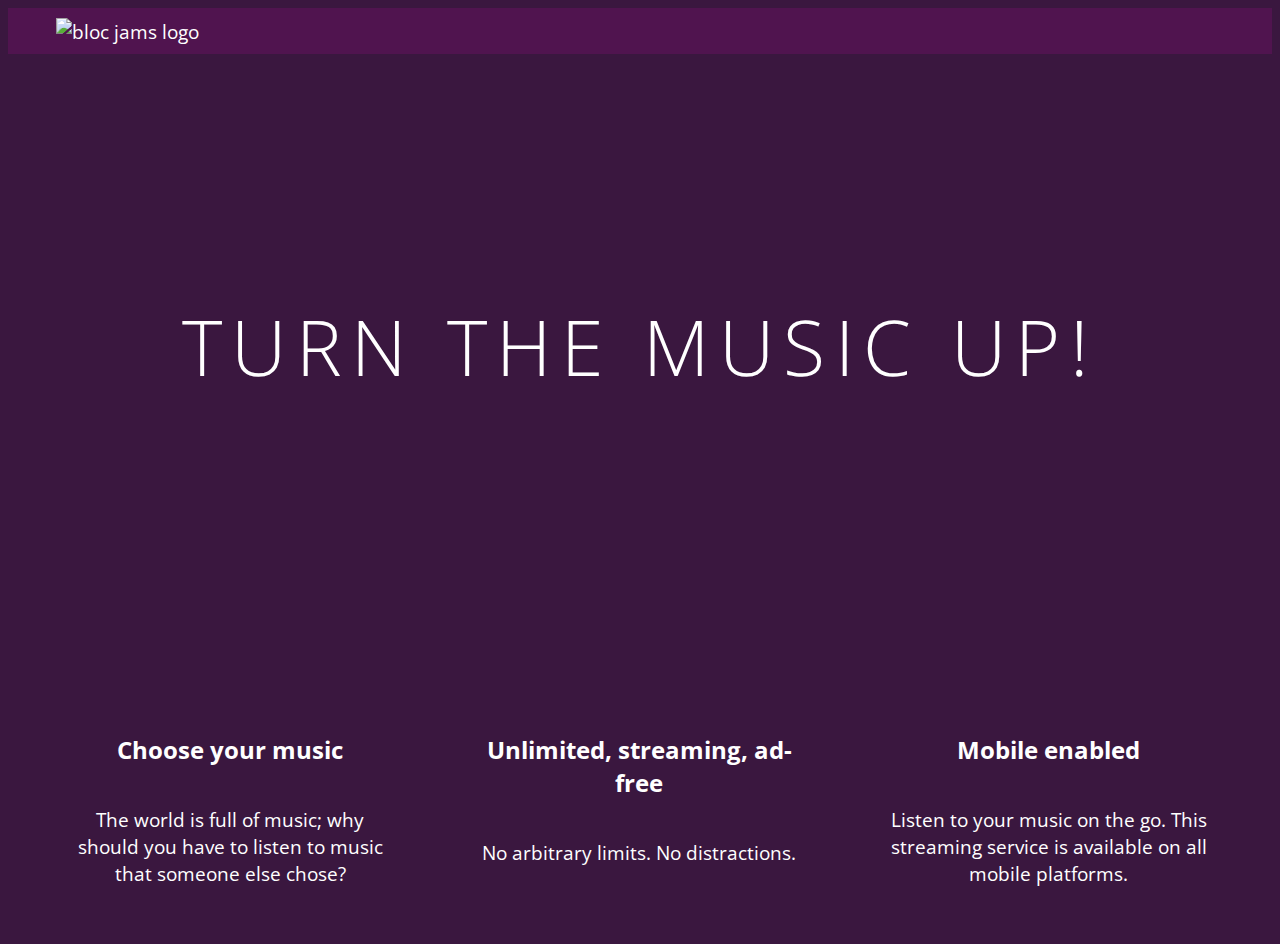
==== index.html @ 015eda35 "checkpoint collection view" ====
<!DOCTYPE html>
 <html>
     <head>
         <title>Bloc Jams</title>
         <meta name="viewport" content="width=device-width, initial-scale=1">
         <link rel="stylesheet" type="text/css" href="http://fonts.googleapis.com/css?family=Open+Sans:400,800,600,700,300">
         <link rel="stylesheet" type="text/css" href="http://code.ionicframework.com/ionicons/2.0.1/css/ionicons.min.css">
         <link rel="stylesheet" type="text/css" href="styles/normalize.css">
         <link rel="stylesheet" type="text/css" href="styles/main.css">
         <link rel="stylesheet" type="text/css" href="styles/landing.css">
     </head>
     <body class="landing">
         <nav class="navbar"> <!-- navigation bar -->
             <img src="assets/images/bloc_jams_logo.png" alt="bloc jams logo" class="logo">
         </nav>
         <section class="hero-content"> <!-- hero content -->
             <h1 class="hero-title">Turn the music up!</h1>
         </section>
         <section class="selling-points container"> <!-- selling points -->
             <div class="point column third">
                 <span class="ion-music-note"></span>
                 <h5 class="point-title">Choose your music</h5>
                 <p class="point-description">The world is full of music; why should you have to listen to music that someone else chose?</p>
             </div>
             <div class="point column third">
                 <span class="ion-radio-waves"></span>
                 <h5 class="point-title">Unlimited, streaming, ad-free</h5>
                 <p class="point-description">No arbitrary limits. No distractions.</p>
             </div>
             <div class="point column third">
                 <span class="ion-iphone"></span>
                 <h5 class="point-title">Mobile enabled</h5>
                 <p class="point-description">Listen to your music on the go. This streaming service is available on all mobile platforms.</p>
             </div>
         </section>
     </body>
 </html>
---- styles/main.css ----
*, *::before, *::after {
     -moz-box-sizing: border-box;
     -webkit-box-sizing: border-box;
     box-sizing: border-box;
 } 

html {
     height: 100%; /* makes sure our HTML takes up 100% of the browser window */
     font-size: 100%;
 }
 
 body {
     font-family: 'Open Sans'; /* sets our font to the "Open Sans" typeface */
     color: white;             /* sets the text color to white */
     min-height: 100%;         /* says the height of the body must be, at minimum, 100% of the window */
 }
 
@media (min-width: 40rem) {
    html { font-size: 112%;}
}

@media (min-width: 64rem) {
    html { font-size: 120%; }
}

 .column {
     float: left;
     padding-left: 1rem;
     padding-right: 1rem;
 }

     .column.full { width: 100%; }
     .column.two-thirds { width: 66.7%; }
     .column.half { width: 50%; }
     .column.third { width: 33.3%; }
     .column.fourth { width: 25%; }
     .column.flow-opposite { float: right; } 

.container {
    margin: 0 auto;
    max-width: 64rem;
}
---- styles/landing.css ----
body.landing {
     background-color: rgb(58,23,63); /* sets the background color to an RGB value (see below) */
 }

body.landing {
     background-color: rgb(58,23,63);
 }
 
 .navbar {
     position: relative;
     padding: 0.5rem;
     z-index: 1;
     background-color: rgb(101,18,95, 0.5);
 }
 
 .navbar .logo {
     position: relative; /* positioning will be explained in a resource */
     left: 2rem;
     cursor: pointer;  /* produces the finger-pointer icon when you hover over the logo */
 }


 .navbar .links-container {
     display: table;
     position: absolute;
     top: 0;
     right: 0;
     height: 100px;
     color: white;
     /* #3 */
     text-decoration: none;
 }
 
 .links-container .navbar-link {
     display: table-cell;
     position: relative;
     height: 100%;
     padding-left: 1rem;
     padding-right: 1rem;
     /* #4 */
     vertical-align: middle;
     color: white;
     font-size: 0.625rem;
     letter-spacing: 0.05rem;
     font-weight: 700;
     text-transform: uppercase;
     /* #3 */
     text-decoration: none;
     cursor: pointer;
 }
 
   /* #5 */
 .links-container .navbar-link:hover {
     color: rgb(233,50,117);
 }

.hero-content {
     position: relative; /* positioning will be explained in a resource */
     min-height: 600px;  /* hero content element must be _at least_ 600 pixels */
     background-image: url(../assets/images/bloc_jams_bg.jpg);
     background-repeat: no-repeat;
     background-position: center center;
     background-size: cover;
 }

.hero-content .hero-title {
     position: absolute;             /* positioning will be explained in a resource */
     top: 40%;                       /* positioning will be explained in a resource */
     -webkit-transform: translateY(-50%);
     -moz-transform: translateY(-50%);
     -ms-transform: translateY(-50%);
     transform: translateY(-50%);
     width: 100%;                    /* makes sure the title inhabits the full width of its container */
     text-align: center;             /* aligns text in the horizontal center of the element */
     font-size: 4rem;                /* specifies the size of the font in root em units */
     font-weight: 300;               /* makes the font thinner or lighter weight */
     text-transform: uppercase;      /* transforms the text to be all uppercase lettering */
     letter-spacing: 0.5rem;         /* puts 0.5 root ems worth of space between each letter */
     text-shadow: 1px 1px 0px rgb(58,23,63); /* creates a shadow underneath the text for readability over the image */
 }
 .selling-points {
     position: relative;
 }
 
 .point {
     position: relative;
     padding: 2rem;
     text-align: center;
 }
 
 .point .point-title {
     font-size: 1.25rem;
 }
 
 .ion-music-note,
 .ion-radio-waves,
 .ion-iphone {
     color: rgb(233,50,117);
     font-size: 5rem;
 }
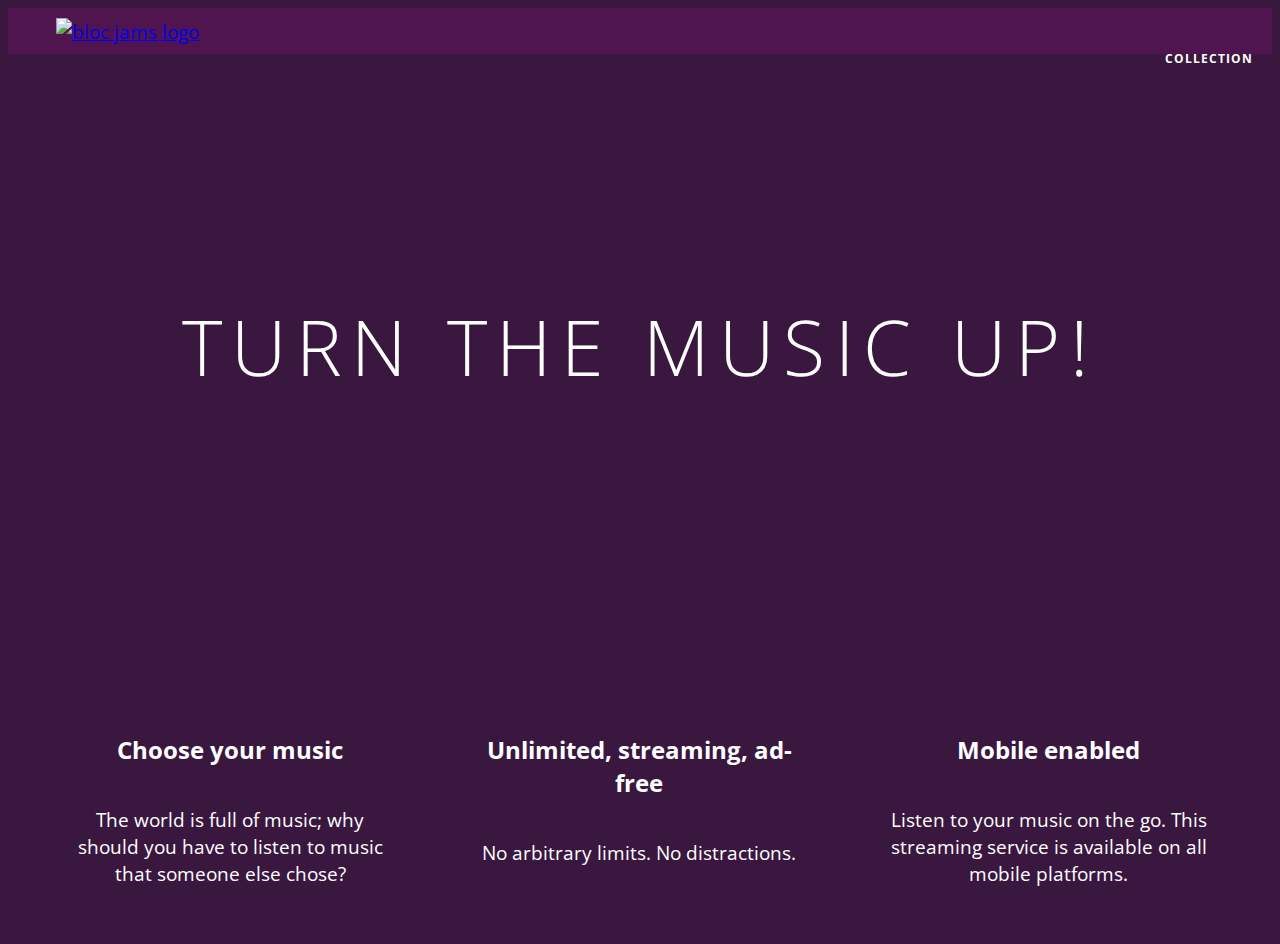
==== commit 0b73bb53: "index html" ====
--- a/index.html
+++ b/index.html
@@ -11,7 +11,13 @@
      </head>
      <body class="landing">
          <nav class="navbar"> <!-- navigation bar -->
-             <img src="assets/images/bloc_jams_logo.png" alt="bloc jams logo" class="logo">
+             
+             <a href="index.html" class="logo">
+             <img src="assets/images/bloc_jams_logo.png" alt="bloc jams logo">
+         </a>
+         <div class="links-container">
+             <a href="collection.html" class="navbar-link">collection</a>
+         </div>
          </nav>
          <section class="hero-content"> <!-- hero content -->
              <h1 class="hero-title">Turn the music up!</h1>
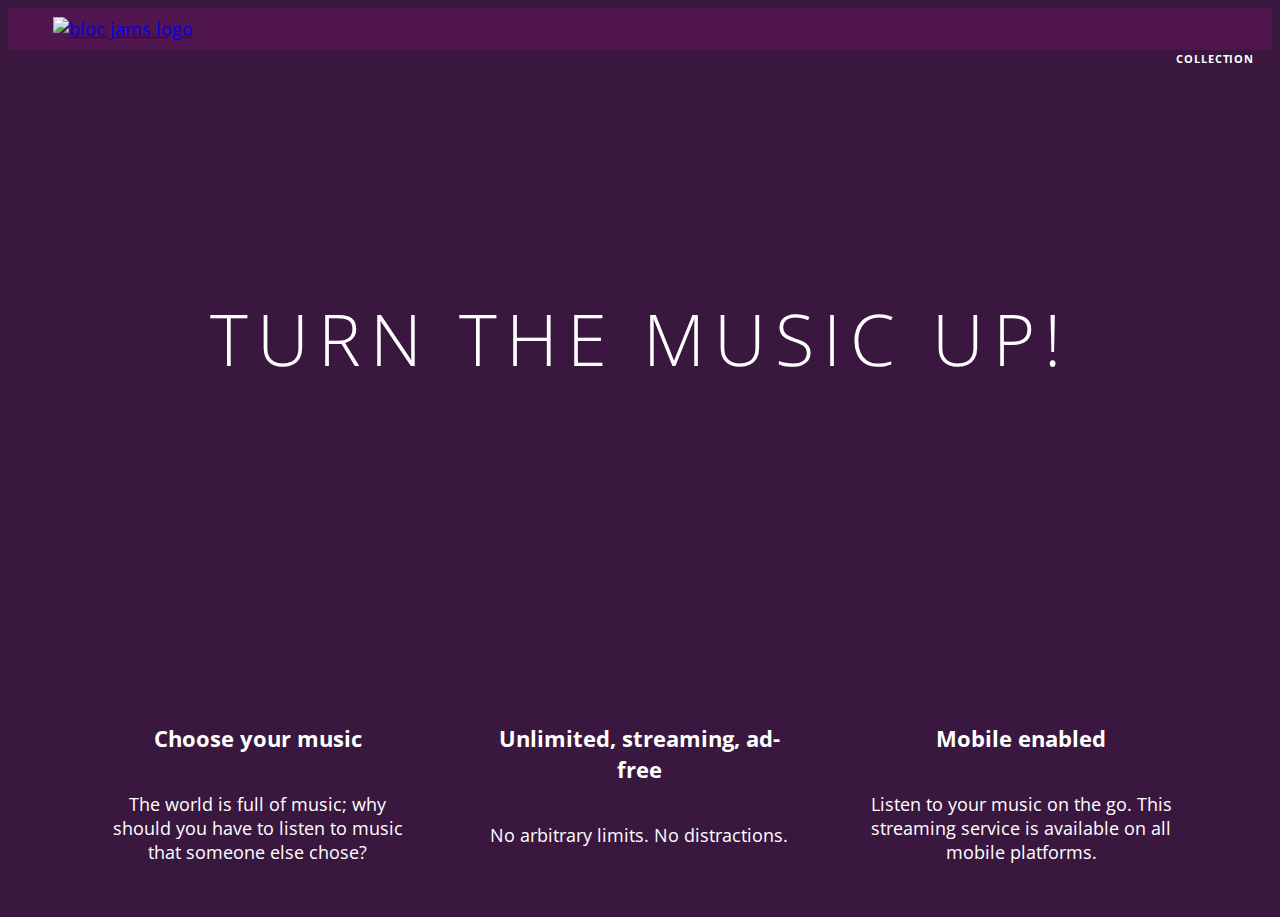
==== commit 743cf9f9: "update for gh-phages" ====
--- a/index.html
+++ b/index.html
@@ -8,6 +8,7 @@
          <link rel="stylesheet" type="text/css" href="styles/normalize.css">
          <link rel="stylesheet" type="text/css" href="styles/main.css">
          <link rel="stylesheet" type="text/css" href="styles/landing.css">
+         <link rel="stylesheet" type="text/css" href="styles/player_bar.css">
      </head>
      <body class="landing">
          <nav class="navbar"> <!-- navigation bar -->
@@ -39,5 +40,8 @@
                  <p class="point-description">Listen to your music on the go. This streaming service is available on all mobile platforms.</p>
              </div>
          </section>
+            <script src="https://code.jquery.com/jquery-2.1.3.min.js"></script>
+            <script src="scripts/utilities.js"></script>
+            <script src="scripts/landing.js"></script>
      </body>
  </html>--- a/styles/main.css
+++ b/styles/main.css
@@ -19,24 +19,27 @@
     html { font-size: 112%;}
 }
 
-@media (min-width: 64rem) {
-    html { font-size: 120%; }
+@media (min-width: 640px) {
+    
+    html { font-size: 112%; }
+ 
+    .column {
+        float: left;
+        padding-left: 1rem;
+        padding-right: 1rem;
+    }
+    
+    .column.full { width: 100%; }
+    .column.two-thirds { width: 66.7%; }
+    .column.half { width: 50%; }
+    .column.third { width: 33.3%; }
+    .column.fourth { width: 25%; }
+    .column.flow-opposite { float: right; }
+
 }
-
- .column {
-     float: left;
-     padding-left: 1rem;
-     padding-right: 1rem;
- }
-
-     .column.full { width: 100%; }
-     .column.two-thirds { width: 66.7%; }
-     .column.half { width: 50%; }
-     .column.third { width: 33.3%; }
-     .column.fourth { width: 25%; }
-     .column.flow-opposite { float: right; } 
 
 .container {
     margin: 0 auto;
     max-width: 64rem;
 }
+
--- a/styles/player_bar.css
+++ b/styles/player_bar.css
@@ -0,0 +1,191 @@
+.player-bar {
+     position: fixed;
+     bottom: 0;
+     left: 0;
+     right: 0;
+     height: 150px;
+     background-color: rgba(255, 255, 255, 0.3);
+     z-index: 100;
+ }
+
+.player-bar a {
+     font-size: 1.1rem;
+     vertical-align: middle;
+ }
+ 
+ .player-bar a,
+ .player-bar a:hover {
+     color: white;
+     cursor: pointer;
+     text-decoration: none;
+ }
+ 
+ .player-bar .container {
+     display: table;
+     padding: 0;
+     width: 90%;
+     min-height: 100%;
+ }
+ 
+ .player-bar .control-group {
+     display: table-cell;
+     vertical-align: middle;
+ }
+ 
+ .player-bar .main-controls {
+     width: 25%;
+     text-align: left;
+     padding-right: 1rem;
+ }
+ 
+
+.player-bar .main-controls .previous {
+     margin-right: 16.5%;
+ }
+ 
+ .player-bar .main-controls .play-pause {
+     margin-right: 15%;
+     font-size: 1.6rem;
+ }
+
+ .player-bar .currently-playing {
+     width: 50%;
+     text-align: center;
+     position: relative;
+ }
+ 
+.player-bar .currently-playing .song-name,
+ .player-bar .currently-playing .artist-name,
+ .player-bar .currently-playing .artist-song-mobile {
+     text-align: center;
+     font-size: 0.75rem;
+     margin: 0;
+     position: absolute;
+     width: 100%;
+     font-weight: 300;
+ }
+ 
+ .player-bar .currently-playing .song-name,
+ .player-bar .currently-playing .artist-song-mobile {
+     top: 1.1rem;
+ }
+ 
+ .player-bar .currently-playing .artist-name {
+     bottom: 1.1rem;
+ }
+ 
+ .player-bar .currently-playing .artist-song-mobile {
+     display: none;
+ }
+
+.seek-control {
+     position: relative;
+     font-size: 0.8rem;
+ }
+ 
+ .seek-control .current-time {
+     position: absolute;
+     top: 0.5rem;
+ }
+ 
+ .seek-control .total-time {
+     position: absolute;
+     right: 0;
+     top: 0.5rem;
+ }
+ 
+ .seek-bar {
+     height: 0.25rem;
+     background-color: rgba(255, 255, 255, 0.3);
+     border-radius: 2px;
+     position: relative;
+     cursor: pointer;
+ }
+ 
+ .seek-bar .fill {
+     background-color: white;
+     width: 36%;
+     height: 0.25rem;
+     border-radius: 2px;
+ }
+ 
+ .seek-bar .thumb {
+     position: absolute;
+     height: 0.5rem;
+     width: 0.5rem;
+     background-color: white;
+     left: 36%;
+     top: 50%;
+     margin-left: -0.25rem;
+     margin-top: -0.25rem;
+     border-radius: 50%;
+     cursor: pointer;
+     -webkit-transition: all 100ms ease-in-out;
+        -moz-transition: all 100ms ease-in-out;
+             transition: width 100ms ease-in-out,
+                         height 100ms ease-in-out,
+                         margin-top 100ms ease-in-out,
+                         margin-left 100ms ease-in-out;
+ }
+ 
+ .seek-bar:hover .thumb {
+     width: 1.1rem;
+     height: 1.1rem;
+     margin-top: -0.5rem;
+     margin-left: -0.5rem;
+ }
+ .player-bar .volume {
+     width: 25%;
+     text-align: right;
+ }
+
+.player-bar .volume .icon {
+     font-size: 1.1rem;
+     display: inline-block;
+     vertical-align: middle;
+ }
+ 
+ .player-bar .volume .seek-bar {
+     display: inline-block;
+     width: 5.75rem;
+     vertical-align: middle;
+ }
+
+@media (max-width: 640px) {
+     .player-bar {
+         padding: 1rem;
+         background-color: rgba(0,0,0,0.6);
+     }
+ 
+     .player-bar .main-controls,
+     .player-bar .currently-playing,
+     .player-bar .volume {
+         display: block;
+         margin: 0 auto;
+         padding: 0;
+         width: 100%;
+         text-align: center;
+     }
+     
+     .player-bar .main-controls,
+     .player-bar .volume {
+         min-height: 3.5rem;
+     }
+     
+     .player-bar .currently-playing {
+         min-height: 2.5rem;
+     }
+      
+     .player-bar .artist-name,
+     .player-bar .song-name {
+         display: none;
+     }
+ 
+     .player-bar .currently-playing .artist-song-mobile {
+         display: block;
+     }
+
+ .player-bar .volume {
+     width: 25%;
+     text-align: right;
+ }